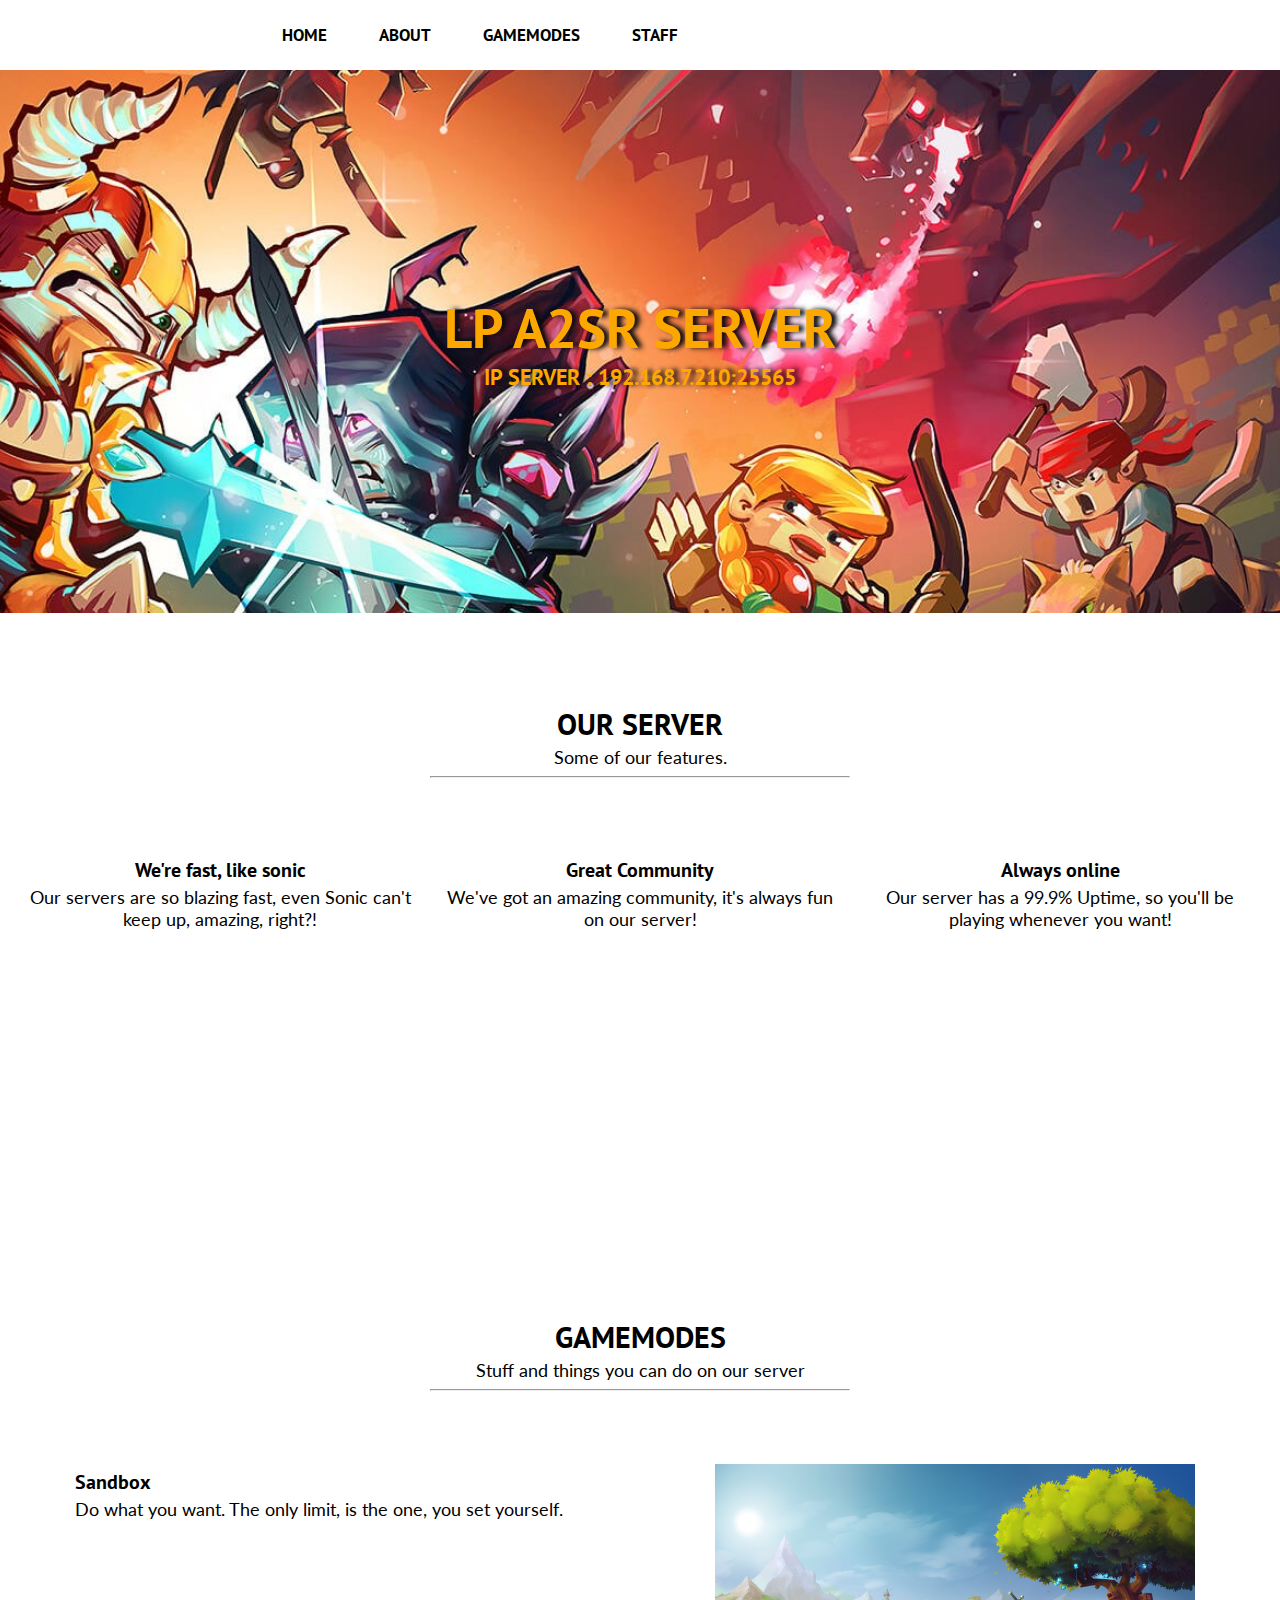
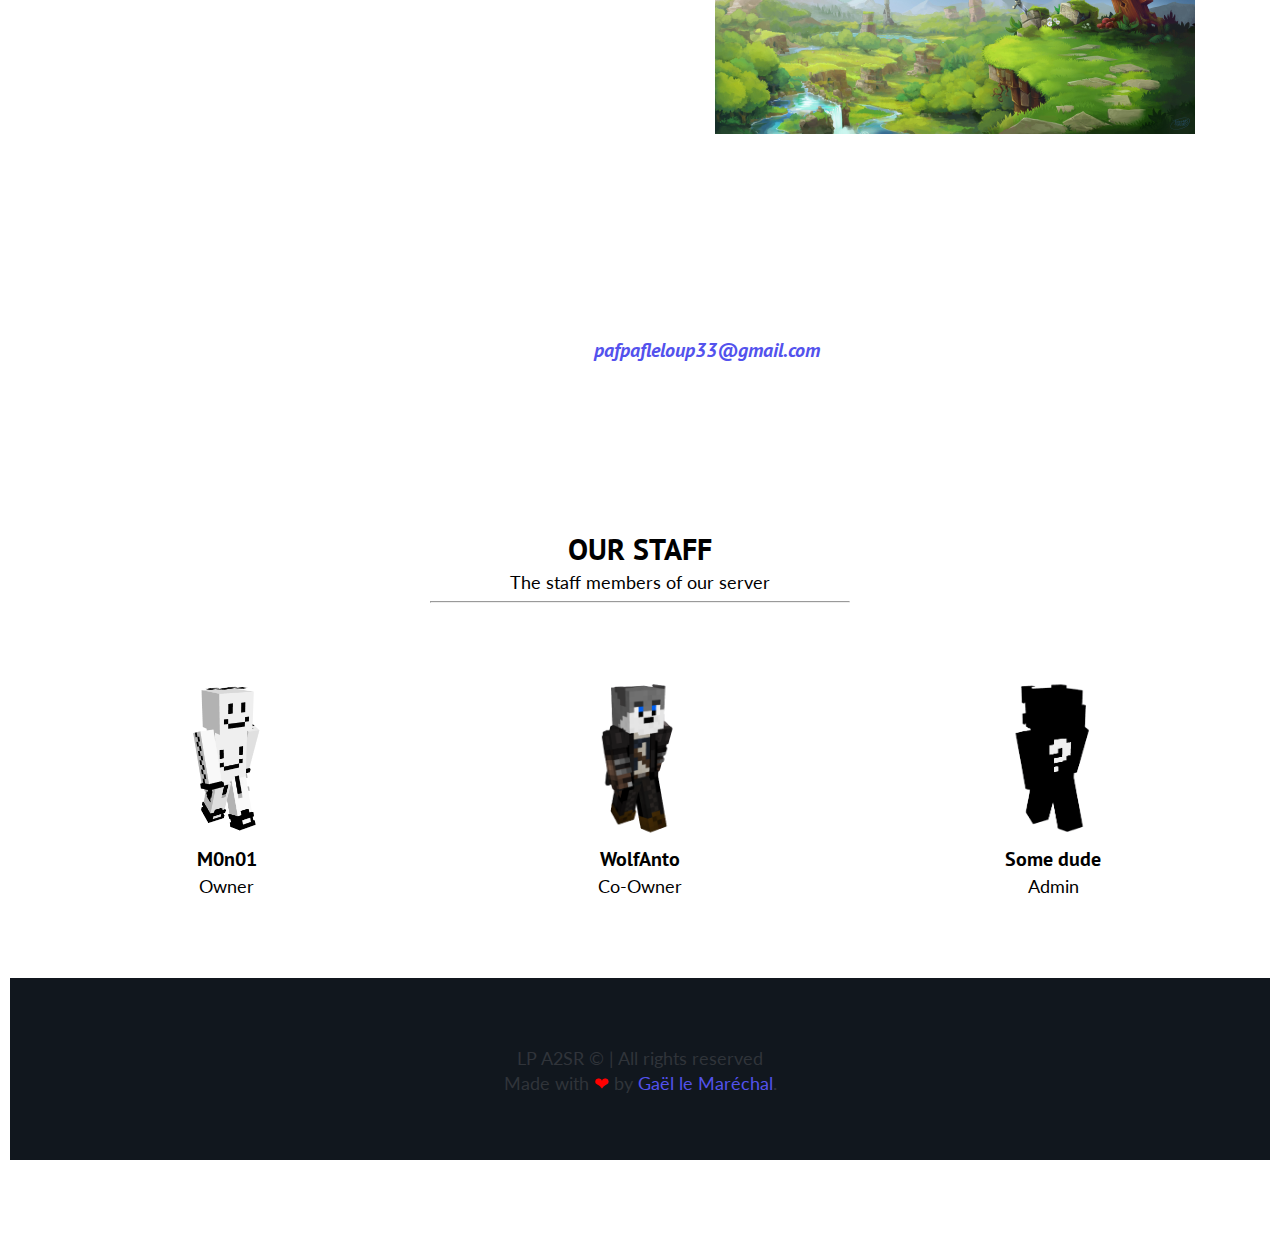
==== index2.html @ 5473cfc9 "maj site web" ====
<!--

	Template made by: Rick Klaasboer
	www.rickklaasboer.online

	Version: 1.0.0

	Note: All the images on the demo are not stored locally, 
	but stored on other servers, 
	if they're not showing, one of the links could be broken!

	Need support?
	PM me on SpigotMC (https://www.spigotmc.org/members/gewoonrick.31710/)

	See anything broken?
	PM me on SpigotMC (https://www.spigotmc.org/members/gewoonrick.31710/)

-->
<!DOCTYPE html>
<html lang="en">
<head>
	<title>LP A2SR</title>

	<meta name="viewport" content="width=device-width, initial-scale=1.0">
	<meta charset="utf-8">

	<!-- Custom CSS for this template -->
	<link rel="stylesheet" type="text/css" href="css/main.css">

	<!-- Font -->
	<link href="https://fonts.googleapis.com/css?family=PT+Sans" rel="stylesheet">
	<link href="https://fonts.googleapis.com/css?family=PT+Sans:700" rel="stylesheet">
	<link href="https://fonts.googleapis.com/css?family=PT+Sans:400" rel="stylesheet">
	<link href="https://fonts.googleapis.com/css?family=Lato" rel="stylesheet"> 

	<!-- Bootstrap -->
	<link rel="stylesheet" type="text/css" href="css/bootstrap/bootstrap-grid.min.css">
	<link rel="stylesheet" type="text/css" href="js/bootstrap/bootstrap.min.js">

	<!-- Font Awesome -->
	<link rel="stylesheet" href="https://use.fontawesome.com/releases/v5.0.12/css/all.css" integrity="sha384-G0fIWCsCzJIMAVNQPfjH08cyYaUtMwjJwqiRKxxE/rx96Uroj1BtIQ6MLJuheaO9" crossorigin="anonymous">

</head>
<body>

	<button onclick="topFunction()" id="myBtn" title="Go to top"><i class="fas fa-arrow-up"></i></button> 
	
	<!-- Navbar -->
	<div class="topnav" id="myTopnav">
		<div class="max-width">
			  <a href="#head">Home</a>
			  <a href="#about">About</a>
			  <a href="#gamemodes">Gamemodes</a>
			  <a href="#staff">Staff</a>
		  	  <a href="javascript:void(0);" style="font-size:15px;" class="icon" onclick="myFunction()">&#9776;</a>
		</div>
	</div>
	<!-- End Navbar -->

	<!-- Header (Banner) -->
	<header id="head" class="parallax">
		<h1>LP A2SR Server</h1>
		<h3>IP Server : 192.168.7.210:25565</h3>
	</header>
	<!-- End Header -->

	<!-- About Section -->
	<section id="about">
		<h1>OUR SERVER</h1>
		<p>Some of our features.</p>
		<hr>
		<!-- First row of features -->
		<div class="row features">
			<div class="col">
				<i class="fab fa-cloudscale feature"></i>
				<h2>We're fast, like sonic</h2>
				<p>Our servers are so blazing fast, even Sonic can't keep up, amazing, right?!</p>
			</div>
			<div class="col">
				<i class="fas fa-users feature"></i>
				<h2>Great Community</h2>
				<p>We've got an amazing community, it's always fun on our server!</p>
			</div>
			<div class="col">
				<i class="fas fa-shield-alt feature"></i>
				<h2>Always online</h2>
				<p>Our server has a 99.9% Uptime, so you'll be playing whenever you want!</p>
			</div>
		</div>
		<!-- End first row -->

		<!-- Note: You can add as many feature rows as you like. -->
	</section>
	<!-- End about section -->

	<!-- Banner 1 -->
	<section id="banner" class="parallax">
		<h1>WHAT ARE YOU WAITING FOR?</h1>
		<h2>JOIN OUR SERVER NOW AT <i>192.168.7.210:25565</i></h2>
	</section>
	<!-- End Banner 1 -->

	<!-- Gamemodes Section -->
	<section id="gamemodes">
		<h1>GAMEMODES</h1>
		<p>Stuff and things you can do on our server</p>
		<hr>
		<!-- First Gamemode -->
		<div class="row fixed-width">
			<div class="col-md mode">
				<h2>Sandbox</h2>
				<p>Do what you want. The only limit, is the one, you set yourself.</p>
			</div>
			<!-- Gamemode Image -->
			<div class="col-md img">
				<img class="res-img" src="imgs/survival.jpg">
			</div>
			<!-- End Gamemode Image -->
		</div>
		<!-- End First Gamemode -->

	<!-- End Gamemode Section -->

	<!-- Third Banner -->
	<section id="banner3" class="parallax">
		<h1>HAVE A QUESTION?</h1>
		<h2>CONTACT US AT <i><a href="mailto:#">pafpafleloup33@gmail.com</a></i></h2>
	</section>
	<!-- End Third Section -->

	<!-- Staff Section -->
	<section id="staff">
		<h1>OUR STAFF</h1>
		<p>The staff members of our server</p>
		<hr>
		<!-- First Row Staff -->
		<div class="row stafflist">
			<!-- First Staff Member -->
			<div class="col-md staffblock">
				<img width="160px" height="160px"; src="imgs/gael.png?w=1000&h=">
				<h2>M0n01</h2>
				<p>Owner</p>
			</div>
			<!-- End First Staff Member -->

			<!-- Second Staff Member -->
			<div class="col-md staffblock">
				<img width="100px" height="160px"; src="imgs/wolfanto.png?w=1000&h=">
				<h2>WolfAnto</h2>
				<p>Co-Owner</p>
			</div>
			<!-- End Second Staf Member -->

			<!-- Third Staff Member -->
			<div class="col-md staffblock">
				<img width="100px" height="160px"; src="imgs/random.png?w=1000&h=">
				<h2>Some dude</h2>
				<p>Admin</p>
			</div>
			<!-- End Third Staff Member -->
		</div>
		<!-- End First Row Staff -->

			<!-- End Sixth Staf Member -->
		</div>
		<!-- End Second Row Staff -->
	</section>
	<!-- End Staff Section -->

	<!-- Footer -->
	<footer>
		<div class="footer">
			<div class="copyright-notice">
				<!-- !! Replace this with your own domain !! -->
				<p>LP A2SR &copy; | All rights reserved</p>
				<!-- If you want to, you're allowed to delete these credits. But if you want to support my work, please leave it. -->
				<p>Made with <font color="red">❤</font> by <a target="_blank">Gaël le Maréchal</a>.</font></p>
			</div>
		</div>
	</footer>
	<!-- End Footer -->

	<!-- Smooth Scrolling Script (from https://goo.gl/uWLqWu) | Do not touch if you don't know what you're doing! -->
	<script src="https://ajax.googleapis.com/ajax/libs/jquery/3.3.1/jquery.min.js"></script>
	<script>
		$(document).ready(function(){
		  // Add smooth scrolling to all links
		  $("a").on('click', function(event) {

		    // Make sure this.hash has a value before overriding default behavior
		    if (this.hash !== "") {
		      // Prevent default anchor click behavior
		      event.preventDefault();

		      // Store hash
		      var hash = this.hash;

		      // Using jQuery's animate() method to add smooth page scroll
		      // The optional number (800) specifies the number of milliseconds it takes to scroll to the specified area
		      $('html, body').animate({
		        scrollTop: $(hash).offset().top
		      }, 100, function(){
		   
		        // Add hash (#) to URL when done scrolling (default click behavior)
		        window.location.hash = hash;
		      });
		    } // End if
		  });
		});
	</script>
	<!-- End Smooth Scrolling Script -->

	<script>
		function myFunction() {
		    var x = document.getElementById("myTopnav");
		    if (x.className === "topnav") {
		        x.className += " responsive";
		    } else {
		        x.className = "topnav";
		    }
		}
	</script>

	<script>
	// When the user scrolls down 20px from the top of the document, show the button
	window.onscroll = function() {scrollFunction()};

	function scrollFunction() {
	    if (document.body.scrollTop > 20 || document.documentElement.scrollTop > 20) {
	        document.getElementById("myBtn").style.display = "block";
	    } else {
	        document.getElementById("myBtn").style.display = "none";
	    }
	}

	// When the user clicks on the button, scroll to the top of the document
	function topFunction() {
	    document.body.scrollTop = 0;
	    document.documentElement.scrollTop = 0;
	}
	</script>

</body>
</html>
---- css/main.css ----
@-ms-viewport{
    width:device-width
}
html{
    box-sizing:border-box;
    -ms-overflow-style:scrollbar
}
*,::after,::before{
    box-sizing:inherit
}

html,body {
	font-family: 'PT Sans', sans-serif;
	margin: 0;
	padding: 0;
	scroll-behavior: smooth;
}

hr {
	max-width: 420px;
	color: #718093;
}

p {
	font-family: 'Lato', sans-serif;
	margin: 0;
	padding: 0;
}

h1,h2,h3,h4,h5,h6 {
	font-family: 'PT Sans', sans-serif;
	margin: 0;
	padding: 0;
}

.parallax {
    height: 100%; 
    background-attachment: fixed;
    background-position: center;
    background-repeat: no-repeat;
    background-size: cover;
}

a {
	text-decoration: none;
	color: #5352ed;
	transition: all .2s ease-in;
}

a:hover {
	text-decoration: none;
	color: #192a56;
	transition: all .2s ease-in;
}

#myBtn {
    display: none;
    position: fixed;
    bottom: 20px;
    right: 30px;
    z-index: 99;
    border: none;
    outline: none;
    background-color: #3498db;
    color: white;
    cursor: pointer;
    padding: 15px;
    padding-right: 19px;
    padding-left: 19px;
    font-size: 18px;
    transition: all .2s ease-in;
}

#myBtn:hover {
    background-color: #2980b9;
    transition: all .2s ease-in;
}

/* Navbar */

.topnav {
	list-style-type: none;
    overflow: hidden;
    background-color: white;
    box-shadow: 0px 6px 13px -7px rgba(0,0,0,0.20);
    transition: all .2s ease-in;
    font-weight: 700;
    text-transform: uppercase;
}

.topnav a {
    float: left;
    display: block;
    color: black;
    text-align: center;
    padding: 24px 26px;
    text-decoration: none;
    font-size: 17px;
}

.topnav a:hover {
    color: #3498db;
}

.topnav .icon {
  display: none;
}

@media screen and (max-width: 800px) {
  .topnav a:not(:first-child) {display: none;}
  .topnav a.icon {
    float: right;
    display: block;
  }
}

@media screen and (max-width: 800px) {
  .topnav.responsive {position: relative;}
  .topnav.responsive .icon {
    position: absolute;
    right: 0;
    top: 0;
  }
  .topnav.responsive a {
    float: none;
    display: block;
    text-align: left;
  }
}

@media screen and (min-width: 800px) {
  div .max-width {
    max-width: 60%;
    margin: 0 auto;
    box-shadow: none;
  }
}

/* End Navbar */

#head {
	background-image: url("../imgs/banner.jpg");
	margin: 0;
	padding: 222px 0px 222px 0px;
	text-align: center;
	color: white;
}

#head h1 {
	font-size: 55px;
	font-weight: 700;
	text-transform: uppercase;
	color: #fca800;
	text-shadow: #0b0b0b 5px 0 5px;
}

#head h3 {
	font-size: 22px;
	text-transform: uppercase;
	color: #fca800;
	text-shadow: #0b0b0b 5px 0 5px;
}

#about {
	margin: 10px;
	text-align: center;
	padding-top: 66px;
	padding-bottom: 66px;
}

#about h1 {
	font-size: 30px;
	font-weight: 700;
	text-transform: uppercase;
	margin-top: 15px;
}

#about .features {
	max-width: 1280px;
	margin: 0 auto;
	padding-top: 66px;
}

#about .feature {
	font-size: 60px;
	color: #1c2630;
	margin-top: 17px;
}

#about h2 {
	margin-top: 5px;
	font-size: 20px;
}

#about p {
	margin-top: 3px;
	font-size: 18px;
}

#banner {
	background-image: url("https://i.imgur.com/XL2PAd3.png");
	padding: 75px 0px 75px 0px;
	text-align: center;
}

#banner2 {
	background-image: url("https://i.imgur.com/8P27W9N.png");
	padding: 75px 0px 75px 0px;
	text-align: center;
}

#banner3 {
	background-image: url("https://i.imgur.com/MljFIMA.png");
	padding: 75px 0px 75px 0px;
	text-align: center;
}

#banner h1 {
	font-size: 30px;
	font-weight: 700;
	text-transform: uppercase;
	color: white;
}

#banner h2 {
	margin-top: 5px;
	font-size: 20px;
	color: white;
}

#banner2 h1 {
	font-size: 30px;
	font-weight: 700;
	text-transform: uppercase;
	color: white;
}

#banner2 h2 {
	margin-top: 5px;
	font-size: 20px;
	color: white;
}

#banner3 h1 {
	font-size: 30px;
	font-weight: 700;
	text-transform: uppercase;
	color: white;
}

#banner3 h2 {
	margin-top: 5px;
	font-size: 20px;
	color: white;
}

#staff {
	margin: 10px;
	text-align: center;
	padding-top: 66px;
	padding-bottom: 66px;
}

#staff h1 {
	font-size: 30px;
	font-weight: 700;
	text-transform: uppercase;
	margin-top: 15px;
}

#staff h2 {
	margin-top: 5px;
	font-size: 20px;
}

#staff p {
	margin-top: 3px;
	font-size: 18px;
}

#staff .stafflist {
	max-width: 1280px;
	margin: 0 auto;
	padding-top: 66px;
}

#staff .staffblock {
	transform: none;
	transition: all .2s ease-in;
	margin-bottom: 5px;
}

#staff .staffblock:hover {
	transform: scale(1.1,1.1);
	transition: all .2s ease-in;
}

#gamemodes {
	margin: 10px;
	text-align: center;
	padding-top: 66px;
	padding-bottom: 66px;
}

#gamemodes h1 {
	font-size: 30px;
	font-weight: 700;
	text-transform: uppercase;
	margin-top: 15px;
}

#gamemodes h2 {
	margin-top: 5px;
	font-size: 20px;
}

#gamemodes p {
	margin-top: 3px;
	font-size: 18px;
}

#gamemodes .gray {
	background-color: #ecf0f1;
    padding: 0;
    margin: -10px;
}

#gamemodes .mode {
	margin: 15px;
	text-align: left;
	padding: 50px;
	max-width: 1280px;
}

#gamemodes .mode-inv {
	margin: 15px;
	text-align: right;
	padding: 50px;
	max-width: 1280px
}

@media screen and (min-width: 800px) {
	#gamemodes .img {
		margin: 15px;
		padding: 50px;
		max-width: 1280px
	}
}

@media screen and (max-width: 799px) {
	#gamemodes .img {
		padding: 50px 0px 50px 0px;
	}
}

#gamemodes .fixed-width {
	max-width: 1280px;
	margin: 0 auto;
}

#vote {
	margin: 10px;
	text-align: center;
	padding-top: 66px;
	padding-bottom: 66px;
}

#vote h1 {
	font-size: 30px;
	font-weight: 700;
	text-transform: uppercase;
	margin-top: 15px;
}

#vote h2 {
	margin-top: 5px;
	font-size: 20px;
}

#vote p {
	margin-top: 3px;
	font-size: 18px;
}

#vote .votelist {
	max-width: 1280px;
	margin: 0 auto;
	padding-top: 66px;
	padding-bottom: 66px;
}

#vote .voteblock {
	transform: none;
	transition: all .2s ease-in;
}

.voteblock a {
	font-weight: 700;
}


footer {
	background-color: #11171e;
	color: white;
}

.footer {
	max-width: 1280px;
	margin: 0 auto;
	float: none;
	padding-top: 66px;
	padding-bottom: 66px;
}

.copyright-notice {
	color: #30343a;
	margin: 0;
	margin-bottom: 0px;
	padding: 0;
	text-align: center;
	transition: all .2s ease-in;
	cursor: default;
}

.copyright-notice:hover {
	color: white;
	margin: 0;
	margin-bottom: 0px;
	padding: 0;
	text-align: center;
	transition: all .2s ease-in;
}

@media screen and (min-width: 800px) {
	.res-img {
		width: 480px;
	}
}

@media screen and (max-width: 799px) {
	.res-img {
		width: 100%;	}
}

@media screen and (min-width: 800px) {
	.res-img-sm {
		height: 110px;
	}
}

@media screen and (max-width: 799px) {
	.res-img-sm {
		width: 100%;	}
}
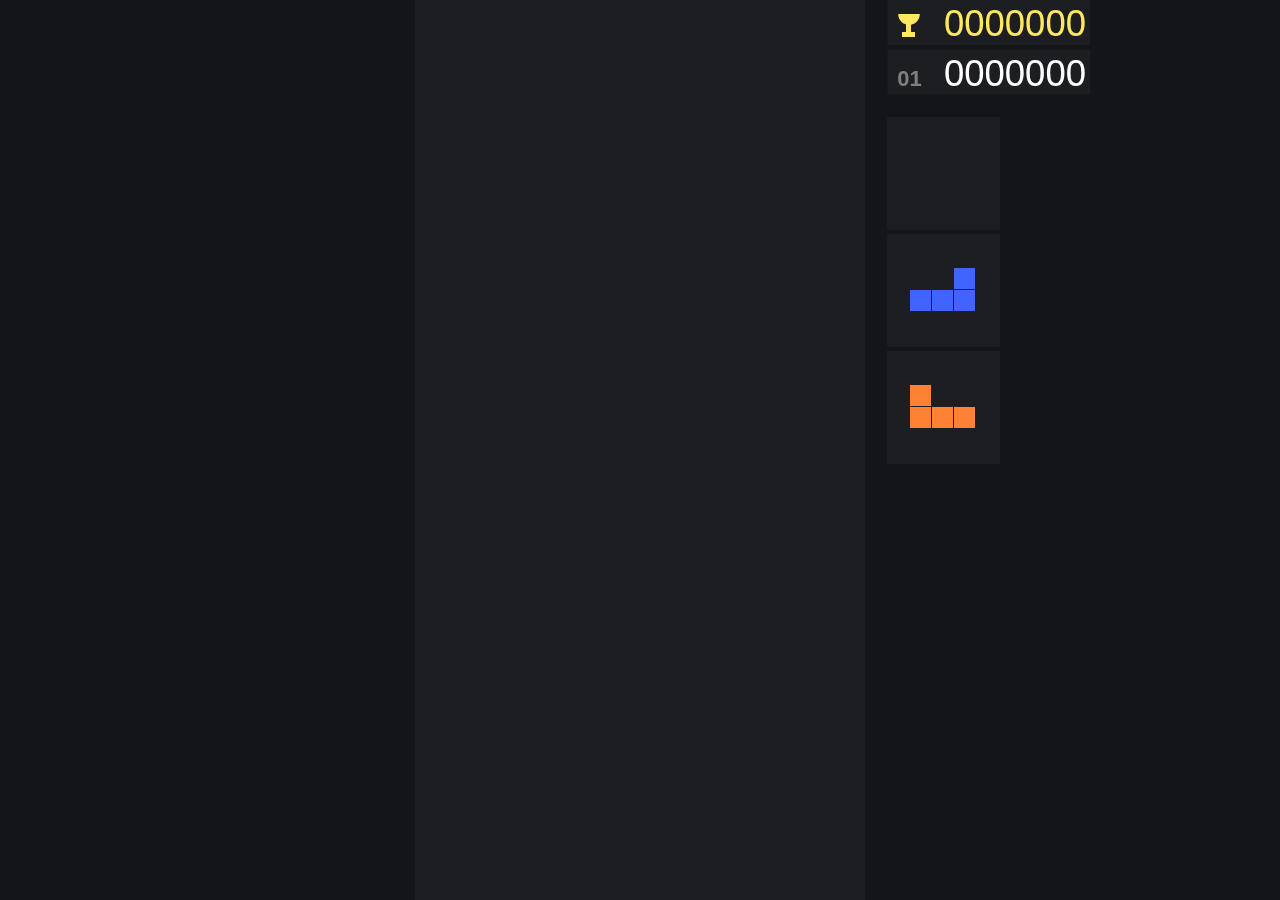
==== commit 2343e26c: "maj tetris" ====
--- a/index2.html
+++ b/index2.html
@@ -1,244 +1,1059 @@
-<!--
-
-	Template made by: Rick Klaasboer
-	www.rickklaasboer.online
-
-	Version: 1.0.0
-
-	Note: All the images on the demo are not stored locally, 
-	but stored on other servers, 
-	if they're not showing, one of the links could be broken!
-
-	Need support?
-	PM me on SpigotMC (https://www.spigotmc.org/members/gewoonrick.31710/)
-
-	See anything broken?
-	PM me on SpigotMC (https://www.spigotmc.org/members/gewoonrick.31710/)
-
--->
 <!DOCTYPE html>
-<html lang="en">
+<html lang="en-US">
+ 
 <head>
-	<title>LP A2SR</title>
-
-	<meta name="viewport" content="width=device-width, initial-scale=1.0">
-	<meta charset="utf-8">
-
-	<!-- Custom CSS for this template -->
-	<link rel="stylesheet" type="text/css" href="css/main.css">
-
-	<!-- Font -->
-	<link href="https://fonts.googleapis.com/css?family=PT+Sans" rel="stylesheet">
-	<link href="https://fonts.googleapis.com/css?family=PT+Sans:700" rel="stylesheet">
-	<link href="https://fonts.googleapis.com/css?family=PT+Sans:400" rel="stylesheet">
-	<link href="https://fonts.googleapis.com/css?family=Lato" rel="stylesheet"> 
-
-	<!-- Bootstrap -->
-	<link rel="stylesheet" type="text/css" href="css/bootstrap/bootstrap-grid.min.css">
-	<link rel="stylesheet" type="text/css" href="js/bootstrap/bootstrap.min.js">
-
-	<!-- Font Awesome -->
-	<link rel="stylesheet" href="https://use.fontawesome.com/releases/v5.0.12/css/all.css" integrity="sha384-G0fIWCsCzJIMAVNQPfjH08cyYaUtMwjJwqiRKxxE/rx96Uroj1BtIQ6MLJuheaO9" crossorigin="anonymous">
-
+    <meta charset="UTF-8">
+    <title>Tetris</title>
 </head>
+ 
 <body>
 
-	<button onclick="topFunction()" id="myBtn" title="Go to top"><i class="fas fa-arrow-up"></i></button> 
-	
-	<!-- Navbar -->
-	<div class="topnav" id="myTopnav">
-		<div class="max-width">
-			  <a href="#head">Home</a>
-			  <a href="#about">About</a>
-			  <a href="#gamemodes">Gamemodes</a>
-			  <a href="#staff">Staff</a>
-		  	  <a href="javascript:void(0);" style="font-size:15px;" class="icon" onclick="myFunction()">&#9776;</a>
-		</div>
-	</div>
-	<!-- End Navbar -->
-
-	<!-- Header (Banner) -->
-	<header id="head" class="parallax">
-		<h1>LP A2SR Server</h1>
-		<h3>IP Server : 192.168.7.210:25565</h3>
-	</header>
-	<!-- End Header -->
-
-	<!-- About Section -->
-	<section id="about">
-		<h1>OUR SERVER</h1>
-		<p>Some of our features.</p>
-		<hr>
-		<!-- First row of features -->
-		<div class="row features">
-			<div class="col">
-				<i class="fab fa-cloudscale feature"></i>
-				<h2>We're fast, like sonic</h2>
-				<p>Our servers are so blazing fast, even Sonic can't keep up, amazing, right?!</p>
-			</div>
-			<div class="col">
-				<i class="fas fa-users feature"></i>
-				<h2>Great Community</h2>
-				<p>We've got an amazing community, it's always fun on our server!</p>
-			</div>
-			<div class="col">
-				<i class="fas fa-shield-alt feature"></i>
-				<h2>Always online</h2>
-				<p>Our server has a 99.9% Uptime, so you'll be playing whenever you want!</p>
-			</div>
-		</div>
-		<!-- End first row -->
-
-		<!-- Note: You can add as many feature rows as you like. -->
-	</section>
-	<!-- End about section -->
-
-	<!-- Banner 1 -->
-	<section id="banner" class="parallax">
-		<h1>WHAT ARE YOU WAITING FOR?</h1>
-		<h2>JOIN OUR SERVER NOW AT <i>192.168.7.210:25565</i></h2>
-	</section>
-	<!-- End Banner 1 -->
-
-	<!-- Gamemodes Section -->
-	<section id="gamemodes">
-		<h1>GAMEMODES</h1>
-		<p>Stuff and things you can do on our server</p>
-		<hr>
-		<!-- First Gamemode -->
-		<div class="row fixed-width">
-			<div class="col-md mode">
-				<h2>Sandbox</h2>
-				<p>Do what you want. The only limit, is the one, you set yourself.</p>
-			</div>
-			<!-- Gamemode Image -->
-			<div class="col-md img">
-				<img class="res-img" src="imgs/survival.jpg">
-			</div>
-			<!-- End Gamemode Image -->
-		</div>
-		<!-- End First Gamemode -->
-
-	<!-- End Gamemode Section -->
-
-	<!-- Third Banner -->
-	<section id="banner3" class="parallax">
-		<h1>HAVE A QUESTION?</h1>
-		<h2>CONTACT US AT <i><a href="mailto:#">pafpafleloup33@gmail.com</a></i></h2>
-	</section>
-	<!-- End Third Section -->
-
-	<!-- Staff Section -->
-	<section id="staff">
-		<h1>OUR STAFF</h1>
-		<p>The staff members of our server</p>
-		<hr>
-		<!-- First Row Staff -->
-		<div class="row stafflist">
-			<!-- First Staff Member -->
-			<div class="col-md staffblock">
-				<img width="160px" height="160px"; src="imgs/gael.png?w=1000&h=">
-				<h2>M0n01</h2>
-				<p>Owner</p>
-			</div>
-			<!-- End First Staff Member -->
-
-			<!-- Second Staff Member -->
-			<div class="col-md staffblock">
-				<img width="100px" height="160px"; src="imgs/wolfanto.png?w=1000&h=">
-				<h2>WolfAnto</h2>
-				<p>Co-Owner</p>
-			</div>
-			<!-- End Second Staf Member -->
-
-			<!-- Third Staff Member -->
-			<div class="col-md staffblock">
-				<img width="100px" height="160px"; src="imgs/random.png?w=1000&h=">
-				<h2>Some dude</h2>
-				<p>Admin</p>
-			</div>
-			<!-- End Third Staff Member -->
-		</div>
-		<!-- End First Row Staff -->
-
-			<!-- End Sixth Staf Member -->
-		</div>
-		<!-- End Second Row Staff -->
-	</section>
-	<!-- End Staff Section -->
-
-	<!-- Footer -->
-	<footer>
-		<div class="footer">
-			<div class="copyright-notice">
-				<!-- !! Replace this with your own domain !! -->
-				<p>LP A2SR &copy; | All rights reserved</p>
-				<!-- If you want to, you're allowed to delete these credits. But if you want to support my work, please leave it. -->
-				<p>Made with <font color="red">❤</font> by <a target="_blank">Gaël le Maréchal</a>.</font></p>
-			</div>
-		</div>
-	</footer>
-	<!-- End Footer -->
-
-	<!-- Smooth Scrolling Script (from https://goo.gl/uWLqWu) | Do not touch if you don't know what you're doing! -->
-	<script src="https://ajax.googleapis.com/ajax/libs/jquery/3.3.1/jquery.min.js"></script>
-	<script>
-		$(document).ready(function(){
-		  // Add smooth scrolling to all links
-		  $("a").on('click', function(event) {
-
-		    // Make sure this.hash has a value before overriding default behavior
-		    if (this.hash !== "") {
-		      // Prevent default anchor click behavior
-		      event.preventDefault();
-
-		      // Store hash
-		      var hash = this.hash;
-
-		      // Using jQuery's animate() method to add smooth page scroll
-		      // The optional number (800) specifies the number of milliseconds it takes to scroll to the specified area
-		      $('html, body').animate({
-		        scrollTop: $(hash).offset().top
-		      }, 100, function(){
-		   
-		        // Add hash (#) to URL when done scrolling (default click behavior)
-		        window.location.hash = hash;
-		      });
-		    } // End if
-		  });
-		});
-	</script>
-	<!-- End Smooth Scrolling Script -->
-
-	<script>
-		function myFunction() {
-		    var x = document.getElementById("myTopnav");
-		    if (x.className === "topnav") {
-		        x.className += " responsive";
-		    } else {
-		        x.className = "topnav";
-		    }
-		}
-	</script>
-
-	<script>
-	// When the user scrolls down 20px from the top of the document, show the button
-	window.onscroll = function() {scrollFunction()};
-
-	function scrollFunction() {
-	    if (document.body.scrollTop > 20 || document.documentElement.scrollTop > 20) {
-	        document.getElementById("myBtn").style.display = "block";
-	    } else {
-	        document.getElementById("myBtn").style.display = "none";
-	    }
-	}
-
-	// When the user clicks on the button, scroll to the top of the document
-	function topFunction() {
-	    document.body.scrollTop = 0;
-	    document.documentElement.scrollTop = 0;
-	}
-	</script>
-
+    <script>
+
+        //  TODO:
+        //    * touch controls
+        //    * allow late piece rotation
+        //    * code cleanup
+
+
+        //--------------------------------------------------//
+        //    PAGE OBJECT & LOGIC                           //
+        //--------------------------------------------------//
+
+        var Page = {  
+        IsSetup: false,
+        
+        body: document.getElementsByTagName('body')[0],
+        cvs: document.createElement('canvas'),
+        ctx: 0,
+        
+        unitSize: 0,
+        AreaArr: [], 
+        
+        // calculates the unit size, canvas bounds, and canvas positioning
+        WindowChanged: function() {
+            
+            // Calulcate the unitSize based on window width and height.
+            // The minimum of these calculations will be used.
+            
+            var bodyW = document.documentElement.clientWidth,
+                bodyH = document.documentElement.clientHeight,
+                newUnitW = (bodyW - (bodyW % 80)) / 16,
+                newUnitH = (bodyH - (bodyH % 100)) / 20,
+                newUnitMin = Math.max(Math.min(newUnitW, newUnitH), 20);    
+            
+            // if the calcUnitMin != unitSize, update unitSize, recalculate
+            // all DrawAreaObjs, and update the canvas element bounds
+            
+            this.unitSize = newUnitMin;
+
+            // store Right-most & Bottom-most points for canvas bounds
+            var rightLimit = 0,
+                bottomLimit = 0;
+
+            for(var i = 0; i < Page.AreaArr.length; i++){
+            Page.AreaArr[i].CalculateBounds();
+
+            var newRightLimit = Page.AreaArr[i].left + Page.AreaArr[i].W,
+                newBottomLimit = Page.AreaArr[i].top + Page.AreaArr[i].H;
+
+            rightLimit = Math.max(newRightLimit, rightLimit);
+            bottomLimit = Math.max(newBottomLimit, bottomLimit);
+            }
+
+            this.cvs.width = rightLimit;
+            this.cvs.height = bottomLimit;
+
+            // left pos uses Game.W because ideally that area is centered
+            var topPos = (bodyH - bottomLimit) / 2,
+                leftPos = (bodyW / 2) - (this.Game.W / 2),
+                rightOffset = bodyW - (leftPos + rightLimit) - this.unitSize * 0.5;       
+
+            // if default canvas positioning extends beyond screen, adjust it
+            if (rightOffset < 0){
+            leftPos = Math.max(this.unitSize * 0.5, leftPos + rightOffset);
+            }
+
+            this.cvs.style.left = leftPos + 'px';
+            this.cvs.style.top =  topPos + 'px';    
+        },
+        
+        // performs the page setup
+        Initialize: function(){
+            
+            // if page has not been setup, do initial setup
+            if (this.IsSetup === false){
+            document.body.appendChild(Page.cvs);
+
+            this.body.style.overflow = 'hidden';
+            this.body.style.backgroundColor = 'rgb(19,21,25)';
+            this.cvs.style.position = 'absolute';     
+            this.ctx = this.cvs.getContext('2d');
+            
+            this.IsSetup = true;
+            }
+            
+            this.WindowChanged();
+            
+            // dirty all draw areas
+            for(var i = 0; i < Page.AreaArr.length; i++){
+            Page.AreaArr[i].IsDirty = true;
+            }
+        },
+
+        // redraws canvas visuals whenever the page is marked as dirty
+        Update: function() {
+            for(var i = 0; i < Page.AreaArr.length; i++){
+            if (Page.AreaArr[i].IsDirty){
+                Page.AreaArr[i].Draw();
+                Page.AreaArr[i].IsDirty = false;
+            }
+            }
+        }
+        };
+        
+
+        // Definition for Area objects. Bounds are in UNITS
+        function DrawAreaObj(Left,Top,Width,Height,DrawFunction){
+
+        // bounds in UNITS
+        this.leftBase = Left;
+        this.topBase = Top;
+        this.widthBase = Width;
+        this.heightBase = Height;
+        
+        // bounds in PIXELS
+        this.left = 0;
+        this.top = 0;
+        this.W = 0;
+        this.H = 0;
+        
+        // dirty flag (clean yourself up flag, you're better than that)
+        this.IsDirty = false;
+        
+        // bounds recalculated and area dirtied when unitSize changes
+        this.CalculateBounds = function(){
+            this.left = this.leftBase * Page.unitSize;
+            this.top = this.topBase * Page.unitSize;
+            this.W = this.widthBase * Page.unitSize;
+            this.H = this.heightBase * Page.unitSize;
+            
+            this.IsDirty = true;
+        };
+        
+        // draw function as passed in by the callee
+        this.Draw = DrawFunction;
+        
+        // push this area into the area arr    
+        Page.AreaArr.push(this);
+        }
+
+
+        Page.Game = new DrawAreaObj(0,0,10,20,function(){
+        
+        // unitSize minus a couple pixels of separation
+        var uDrawSize = Page.unitSize - 2,
+            drawL,
+            drawT;
+
+        // redraws the background elements for game area
+        Page.ctx.fillStyle = 'rgb(28,30,34)';
+        Page.ctx.fillRect(this.left, this.top, this.W, this.H); 
+        
+        // draw the static unit blocks
+        for(var i = 0; i < GM.StaticUnits.length; i++){
+            for(var j = 0; j < GM.StaticUnits[i].length; j++){
+            
+            // get the unit value for this index pair
+            var uValue = GM.StaticUnits[i][j];
+            
+            // if this unit value is not 0, draw the unit
+            if (uValue !== 0){
+                drawL = i * Page.unitSize + 1;
+                drawT = j * Page.unitSize + 1;
+
+                // fill this square with color based on player alive status        
+                Page.ctx.fillStyle = (GM.IsAlive) ? uValue : 'rgb(34,36,42)';      
+                Page.ctx.fillRect(drawL,drawT,uDrawSize,uDrawSize);
+            }
+            }
+        }
+        
+        // draw the current active projection and piece (if exists)
+        if (GM.Pc.Cur !== 0 && GM.IsAlive){
+            var projColor = ColorWithAlpha(GM.Pc.Cur.color,0.1);   
+            
+            for(var k = 0; k < GM.Pc.Cur.UO.arr.length; k++){
+            drawL = (GM.Pc.Cur.x + GM.Pc.Cur.UO.arr[k].x) * Page.unitSize + 1;
+            drawT = (GM.Pc.Cur.y + GM.Pc.Cur.UO.arr[k].y) * Page.unitSize + 1;
+            
+            Page.ctx.fillStyle = GM.Pc.Cur.color;
+            Page.ctx.fillRect(drawL,drawT,uDrawSize,uDrawSize); 
+            
+            // also draw the projection (if one exists)
+            if (GM.IsAlive && GM.Pc.ProjY !== 0){
+                drawT += GM.Pc.ProjY * Page.unitSize;
+                
+                Page.ctx.fillStyle = projColor;
+                Page.ctx.fillRect(drawL,drawT,uDrawSize,uDrawSize);
+            }
+            }
+        }
+            
+        // if the player is dead, draw the game over text
+        if (!GM.IsAlive){
+            DrawText("GAME OVER",'rgb(255,255,255)','500',
+                    'center',uDrawSize,this.W/2,this.H/4);
+        }
+        });
+
+
+        Page.UpcomingA = new DrawAreaObj(10.5,2.6,2.5,2.5,function(){
+        
+        var uDrawSize = Math.floor(Page.unitSize / 2),
+            pcA = GM.Pc.Upcoming[0];
+        
+        // next box background
+        Page.ctx.fillStyle = 'rgb(28,30,34)';
+        Page.ctx.fillRect(this.left, this.top, this.W, this.H);  
+        
+        // draw the upcoming piece (if one exists)
+        if (pcA !== 0){
+            Page.ctx.fillStyle = pcA.color;
+            
+            var totalL = 0, 
+                totalT = 0, 
+                countedL = [], 
+                countedT = [];
+            
+            // calculate average positions of units in order to center
+            for(var i = 0; i < pcA.UO.arr.length; i++){
+            var curX = pcA.UO.arr[i].x,
+                curY = pcA.UO.arr[i].y;
+            
+            if (countedL.indexOf(curX) < 0){
+                countedL.push(curX);
+                totalL += curX;
+            }
+            if (countedT.indexOf(curY) < 0){
+                countedT.push(curY);
+                totalT += curY;
+            }
+            }
+            
+            var avgL = uDrawSize * (totalL / countedL.length + 0.5),
+                avgT = uDrawSize * (totalT / countedT.length + 0.5),
+                offsetL = this.left + this.W/2,
+                offsetT = this.top + this.H/2;
+            
+            console.log(avgL + ", " + avgT);
+            
+            // now draw the upcoming piece, using avg vars to center
+            for(var j = 0; j < pcA.UO.arr.length; j++){
+            var drawL = Math.floor(offsetL - avgL + pcA.UO.arr[j].x * uDrawSize),
+                drawT = Math.floor(offsetT - avgT + pcA.UO.arr[j].y * uDrawSize); 
+            
+            Page.ctx.fillRect(drawL,drawT,uDrawSize - 1,uDrawSize - 1);
+            }
+        }
+        });
+
+
+        Page.UpcomingB = new DrawAreaObj(10.5,5.2,2.5,2.5,function(){
+        
+        var uDrawSize = Math.floor(Page.unitSize / 2),
+            pcB = GM.Pc.Upcoming[1];
+        
+        // next box background
+        Page.ctx.fillStyle = 'rgb(28,30,34)';
+        Page.ctx.fillRect(this.left, this.top, this.W, this.H);
+        
+        // draw the upcoming piece (if one exists)
+        if (pcB !== 0){
+            Page.ctx.fillStyle = pcB.color;
+            
+            var totalL = 0, 
+                totalT = 0, 
+                countedL = [], 
+                countedT = [];
+            
+            // calculate average positions of units in order to center
+            for(var i = 0; i < pcB.UO.arr.length; i++){
+            var curX = pcB.UO.arr[i].x,
+                curY = pcB.UO.arr[i].y;
+            
+            if (countedL.indexOf(curX) < 0){
+                countedL.push(curX);
+                totalL += curX;
+            }
+            if (countedT.indexOf(curY) < 0){
+                countedT.push(curY);
+                totalT += curY;
+            }
+            }
+            
+            var avgL = uDrawSize * (totalL / countedL.length + 0.5),
+                avgT = uDrawSize * (totalT / countedT.length + 0.5),
+                offsetL = this.left + this.W/2,
+                offsetT = this.top + this.H/2;
+            
+            console.log(avgL + ", " + avgT);
+            
+            // now draw the upcoming piece, using avg vars to center
+            for(var j = 0; j < pcB.UO.arr.length; j++){
+            var drawL = Math.floor(offsetL - avgL + pcB.UO.arr[j].x * uDrawSize),
+                drawT = Math.floor(offsetT - avgT + pcB.UO.arr[j].y * uDrawSize); 
+            
+            Page.ctx.fillRect(drawL,drawT,uDrawSize - 1,uDrawSize - 1);
+            }
+        }
+        });
+
+
+        Page.UpcomingC = new DrawAreaObj(10.5,7.8,2.5,2.5,function(){
+        
+        var uDrawSize = Math.floor(Page.unitSize / 2),
+            pcC = GM.Pc.Upcoming[2];
+        
+        // next box background
+        Page.ctx.fillStyle = 'rgb(28,30,34)';
+        Page.ctx.fillRect(this.left, this.top, this.W, this.H);
+        
+        // draw the upcoming piece (if one exists)
+        if (pcC !== 0){
+            Page.ctx.fillStyle = pcC.color;
+            
+            var totalL = 0, 
+                totalT = 0, 
+                countedL = [], 
+                countedT = [];
+            
+            // calculate average positions of units in order to center
+            for(var i = 0; i < pcC.UO.arr.length; i++){
+            var curX = pcC.UO.arr[i].x,
+                curY = pcC.UO.arr[i].y;
+            
+            if (countedL.indexOf(curX) < 0){
+                countedL.push(curX);
+                totalL += curX;
+            }
+            if (countedT.indexOf(curY) < 0){
+                countedT.push(curY);
+                totalT += curY;
+            }
+            }
+            
+            var avgL = uDrawSize * (totalL / countedL.length + 0.5),
+                avgT = uDrawSize * (totalT / countedT.length + 0.5),
+                offsetL = this.left + this.W/2,
+                offsetT = this.top + this.H/2;
+            
+            console.log(avgL + ", " + avgT);
+            
+            // now draw the upcoming piece, using avg vars to center
+            for(var j = 0; j < pcC.UO.arr.length; j++){
+            var drawL = Math.floor(offsetL - avgL + pcC.UO.arr[j].x * uDrawSize),
+                drawT = Math.floor(offsetT - avgT + pcC.UO.arr[j].y * uDrawSize); 
+            
+            Page.ctx.fillRect(drawL,drawT,uDrawSize - 1,uDrawSize - 1);
+            }
+        }
+        });
+
+
+        Page.ScoreBarHigh = new DrawAreaObj(10.5,0,4.5,1,function(){
+        
+        // draw the score area back bar
+        Page.ctx.fillStyle = 'rgb(28,30,34)';
+        Page.ctx.fillRect(this.left,this.top,this.W,this.H);
+        
+        
+        // Draw the trophy symbol
+        
+        var miniUnit, left, top, width, height;
+        
+        miniUnit = Page.unitSize * 0.01;
+        Page.ctx.fillStyle = 'rgb(255,232,96)';
+            
+        // trophy base
+        left = Math.floor(this.left + miniUnit * 33);
+        top = Math.floor(this.top + this.H - miniUnit * 28);
+        width = Math.floor(miniUnit * 30);
+        height = Math.floor(miniUnit * 12);
+        Page.ctx.fillRect(left,top,width,height);
+        
+        // trophy trunk
+        left = Math.floor(this.left + miniUnit * 42);
+        top = Math.floor(this.top + this.H - miniUnit * 50);
+        width = Math.floor(miniUnit * 12);
+        height = Math.floor(miniUnit * 32);  
+        Page.ctx.fillRect(left,top,width,height);
+        
+        // trophy bowl
+        left = Math.floor(this.left + miniUnit * 48);
+        top = Math.floor(this.top + this.H - miniUnit * 68);
+        Page.ctx.arc(left, top, miniUnit * 24, 0, Math.PI);
+        Page.ctx.fill();
+        
+        // draw the player's current score
+        text = ("00000000" + GM.ScoreHigh).slice(-7);
+        left = this.left + this.W - 4;
+        top = this.top + Page.unitSize * 0.8;
+        size = Math.floor(Page.unitSize * 0.8) + 0.5;
+        
+        DrawText(text, 'rgb(255,232,96)', '500', 'right', size, left, top);
+        });
+
+        Page.ScoreBarCur = new DrawAreaObj(10.5,1.1,4.5,1,function(){
+        
+        // draw the score area back bar
+        Page.ctx.fillStyle = 'rgb(28,30,34)';
+        Page.ctx.fillRect(this.left,this.top,this.W,this.H);
+        
+        // draw the player's current level
+        var text, left, top, size, miniUnit;
+        miniUnit = Page.unitSize * 0.01;
+        
+        text = ('00' + GM.Level).slice(-2);
+        left = this.left + Math.floor(miniUnit * 50);
+        top = this.top + Page.unitSize * 0.8;
+        size = Math.floor(Page.unitSize * 0.5);
+        
+        DrawText(text, 'rgb(128,128,128)', '900', 'center', size, left, top);
+        
+        
+        // draw the player's current score
+        text = ("00000000" + GM.ScoreCur).slice(-7);
+        left = this.left + this.W - 4;
+        top = this.top + Page.unitSize * 0.8;
+        size =  Math.floor(Page.unitSize * 0.8) + 0.5;
+        
+        DrawText(text, 'rgb(255,255,255)', '500', 'right', size, left, top);
+        });
+
+
+        //--------------------------------------------------//
+        //    GAME MANAGER OBJECT & LOGIC                   //
+        //--------------------------------------------------//
+
+        var GM = {
+        
+        //-- VARS ---------*/
+        
+        // timers
+        TimeCur:0, TimeEvent:0, TickRate:0,
+        
+        // player status & score
+        IsAlive:0, Level:0, PiecesRemaining:0,
+        
+        // score count and current piece score modifiers
+        ScoreHigh: 0, ScoreCur:0, ScoreBonus:0, DifficultFlag: 0,
+
+        // array of grid squares
+        StaticUnits: [],
+        
+        
+        /*-- FCNS ---------*/
+        
+        // Set up intial game var values
+        Initialize: function(){
+            
+            // reset current piece vars
+            this.Pc.Next = this.Pc.Cur = this.Pc.ProjY = 0;
+
+            // populate the GM's static unit array with 0's (empty)
+            for(var i = 0; i < 10; i++){
+            this.StaticUnits[i] = [];
+            for(var j = 0; j < 20; j++){
+                this.StaticUnits[i][j] = 0;
+            }
+            }
+
+            // reset timer
+            this.TimeCur = this.TimeEvent = 0;
+            this.TickRate = 500;
+
+            // set up level values for level 1
+            this.PiecesRemaining = 10;
+            this.Level = 1;
+
+            // reset the score and set player to alive
+            this.ScoreCur = 0;
+            this.IsAlive = true;
+        },
+
+        // updates time each frame and executing logic if a tick has passed
+        Update: function(){
+            this.TimeCur = new Date().getTime();
+        
+            if (this.TimeCur >= this.TimeEvent){
+            
+            if (GM.Pc.Cur === 0 && this.IsAlive){
+                this.Pc.Generate();
+            }
+            else{
+                this.Pc.DoGravity();
+                this.Pc.ProjY = this.Pc.TryProject();
+                Page.Game.IsDirty = true;
+            }      
+            
+            this.RefreshTimer();
+            }
+        },
+        
+        // reset the tick timer (generates a new TimeEvent target)
+        RefreshTimer: function(){
+            this.TimeEvent = new Date().getTime() + this.TickRate;
+        },
+        
+        // called when a piece is spawned, advances level if needed
+        PieceSpawned: function(){
+            this.PiecesRemaining--;
+            if (this.PiecesRemaining <= 0){
+            this.AdvanceLevel();
+            }
+        },
+        
+        // advance level, recalculate TickRate, reset pieces remaining
+        AdvanceLevel: function(){
+            this.Level++;
+            
+            this.TickRate = Math.floor(555 * Math.exp(this.Level / -10));
+            this.PiecesRemaining = Math.floor((5000 / this.TickRate));
+            
+            Page.ScoreBarCur.IsDirty = true;
+        },
+        
+        // check specified rows to see if any can be cleared
+        CheckUnits: function(checkRowsRaw){
+            var scoreMult = 0,
+                pieceScore = 0,
+                checkRows = [];
+            
+            // add the scoreBonus for dropping
+            if (this.ScoreBonus > 0){
+            pieceScore += this.ScoreBonus;      
+            }
+            
+            // sort the rows
+            for(var a = 0; a < 20; a++){
+            if (checkRowsRaw.indexOf(a) >= 0){
+                checkRows.push(a);
+            }
+            }
+            
+            for(var i = 0; i < checkRows.length; i++){
+            var hasGap = false,
+                checkIndex = checkRows[i]; 
+            
+            for(var j = 0; j < GM.StaticUnits.length; j++){
+                if (GM.StaticUnits[j][checkIndex] === 0){
+                hasGap = true;
+                break;
+                }
+            }
+            
+            
+            if (hasGap === false){
+                for(var k = 0; k < GM.StaticUnits.length; k++){
+                GM.StaticUnits[k].splice(checkIndex,1);
+                GM.StaticUnits[k].unshift(0);          
+                }
+                
+                pieceScore += 100 + 200 * scoreMult;
+                if (scoreMult > 2){
+                pieceScore += 100;
+                }        
+                scoreMult++;
+            }
+            }
+            
+            if(this.DifficultFlag === 1){
+            pieceScore = Math.floor(pieceScore * 1.5);
+            this.DifficultFlag = 0;
+            }
+            
+            if (pieceScore > 0){      
+            this.ScoreCur += pieceScore;
+            Page.ScoreBarCur.IsDirty = true;
+            
+            this.ScoreBonus = 0;
+            
+            if (scoreMult > 3){
+                this.DifficultFlag = 1;
+            }    
+            }
+        },
+        
+        GameOver: function(){
+            Page.Game.IsDirty = Page.ScoreBarCur.IsDirty = true;
+            
+            if (this.ScoreCur > this.ScoreHigh){
+            this.ScoreHigh = this.ScoreCur;
+            Page.ScoreBarHigh.IsDirty = true;
+            console.log(this.ScoreHigh);
+            }    
+            
+            this.IsAlive = false;
+        }
+        };
+
+
+        //--------------------------------------------------//
+        //    PIECE OBJECT BUILDER                          //
+        //--------------------------------------------------//
+
+        // PcObj is used to create new piece object instances based on the
+        // passed in parameters. PcObj is called by predefined templates
+
+        GM.PcObj = function(color, rotCount, units){  
+        this.x = 5;
+        this.y = 0;
+        this.color = color;
+        this.UO = {};
+
+        // rotate this piece by advancing to next unit obj of linked list
+        this.Rotate = function(){
+            this.UO = this.UO.nextUO;
+        };
+
+        // set up the piece unit object linked list to define rotations
+        this.SetUO = function(rotCount, units){    
+            var linkedListUO = [];
+            
+            linkedListUO[0] = { nextUO: 0, arr:[] };
+            linkedListUO[0].arr = units;
+
+            for(var i = 0; i < rotCount; i++){
+            var nextI = (i + 1 < rotCount) ? i + 1 : 0;
+            linkedListUO[i] = { nextUO: 0, arr:[]};
+            
+            if (i > 0){
+                linkedListUO[i-1].nextUO = linkedListUO[i];
+            }
+
+            for(var j = 0; j < units.length; j++){
+                var unX,
+                    unY;
+                
+                if (i === 0){
+                unX = units[j].x;
+                unY = units[j].y;
+                }
+                else{
+                unX = linkedListUO[i-1].arr[j].y * -1;
+                unY = linkedListUO[i-1].arr[j].x;  
+                }
+
+                linkedListUO[i].arr[j] = { x: unX, y: unY };        
+            }      
+            }
+            
+            linkedListUO[rotCount - 1].nextUO = linkedListUO[0];
+            this.UO = linkedListUO[0];
+        };
+        this.SetUO(rotCount, units);
+        };
+
+
+        //--------------------------------------------------//
+        //    PIECE TYPE TEMPLATES                          //
+        //--------------------------------------------------//
+
+        // Templates create a new piece object instance based on
+        // their color, rotation count, and unit block definitions.
+
+        // O - Square piece definition
+        GM.O = function(){
+        return new GM.PcObj('rgb(255,232,51)', 1,                
+                            [{x:-1,y: 0},
+                            {x: 0,y: 0},
+                            {x:-1,y: 1}, 
+                            {x: 0,y: 1}]);
+        };
+
+        // I - Line piece definition
+        GM.I = function(){
+        return new GM.PcObj('rgb(51,255,209)', 2,  
+                            [{x:-2,y: 0},
+                            {x:-1,y: 0},
+                            {x: 0,y: 0},
+                            {x: 1,y: 0}]);
+        };
+
+        // S - Right facing zigzag piece definition
+        GM.S = function(){ 
+        return new GM.PcObj('rgb(106,255,51)', 2, 
+                            [{x: 0,y: 0},
+                            {x: 1,y: 0}, 
+                            {x:-1,y: 1},
+                            {x: 0,y: 1}]);
+        };
+
+        // Z - Left facing zigzag piece definition
+        GM.Z = function(){ 
+        return new GM.PcObj('rgb(255,51,83)', 2,
+                            [{x:-1,y: 0},
+                            {x: 0,y: 0},
+                            {x: 0,y: 1},
+                            {x: 1,y: 1}]);
+        };
+
+        // L - Right facing angle piece definition
+        GM.L = function(){
+        return new GM.PcObj('rgb(255,129,51)', 4,
+                            [{x:-1,y: 0},
+                            {x: 0,y: 0},
+                            {x: 1,y: 0},
+                            {x:-1,y:-1}]);
+        };
+
+        // J - Left facing angle piece definition
+        GM.J = function(){
+        return new GM.PcObj('rgb(64,100,255)', 4,
+                            [{x:-1,y: 0},
+                            {x: 0,y: 0},
+                            {x: 1,y: 0},
+                            {x: 1,y:-1}]);
+        };
+
+        // T - Hat shaped piece definition
+        GM.T = function(){
+        return new GM.PcObj('rgb(160,62,255)', 4,
+                            [{x:-1,y: 0},
+                            {x: 0,y: 0},
+                            {x: 1,y: 0},
+                            {x: 0,y:-1}]);
+        };
+
+
+        //--------------------------------------------------//
+        //    ACTIVE PIECE CONTROLLER                       //
+        //--------------------------------------------------//
+
+        // Controls the generation, movement, and placement of piece 
+        // objects. Monitors the current piece and upcoming piece
+
+        GM.Pc = {
+        
+        //-- VARS ---------*/
+        
+        // current piece, projected Y pos of cur piece  
+        Cur:0, ProjY:0,
+        
+        // upcoming pieces
+        Upcoming: [0,0,0],
+        
+        
+        //-- FCNS ---------*/
+        
+        // push upcoming piece to current & randomize new upcoming piece
+        Generate: function(){
+            
+            // push upcoming piece to current and push down other upcomings
+            this.Cur = this.Upcoming[0];
+            this.Upcoming[0] = this.Upcoming[1];
+            this.Upcoming[1] = this.Upcoming[2];    
+                
+            // check if the player lost
+            if (this.Cur !== 0){
+            var spawnCollisions = this.CheckCollisions(0,0,0);
+            if (spawnCollisions > 0){
+                GM.GameOver();
+                this.Freeze();
+            }
+            }
+            
+            // if player is alive, generate random upcoming piece
+            if (GM.IsAlive !== 0){
+            var randInt = Math.floor(Math.random() * 7);
+
+            switch(randInt){
+                case 0: this.Upcoming[2] = GM.O(); break;
+                case 1: this.Upcoming[2] = GM.I(); break;
+                case 2: this.Upcoming[2] = GM.S(); break;
+                case 3: this.Upcoming[2] = GM.Z(); break; 
+                case 4: this.Upcoming[2] = GM.L(); break;
+                case 5: this.Upcoming[2] = GM.J(); break;
+                case 6: this.Upcoming[2] = GM.T(); break;
+                default: break;      
+            }
+
+            // if a current piece was set, inform the GM
+            if (this.Cur !== 0){
+                GM.PieceSpawned();
+                Page.Game.IsDirty = true;
+            }
+            
+            Page.UpcomingA.IsDirty = Page.UpcomingB.IsDirty =
+                Page.UpcomingC.IsDirty = true;
+            }
+        },
+        
+        // freeze the current piece's position and rotation
+        Freeze: function(){
+            
+            if (GM.IsAlive){
+            var affectedRows = [];    
+            
+            for(var i = 0; i < this.Cur.UO.arr.length; i++){
+                var staticX = this.Cur.x + this.Cur.UO.arr[i].x,
+                    staticY = this.Cur.y + this.Cur.UO.arr[i].y;
+
+                if (staticY >= 0 && staticY <= GM.StaticUnits[0].length){
+                GM.StaticUnits[staticX][staticY] = this.Cur.color;
+                }
+
+                if (affectedRows.indexOf(staticY) < 0){
+                affectedRows.push(staticY);
+                }
+            }
+
+            GM.CheckUnits(affectedRows);
+            this.Generate();
+            }
+        },
+        
+        // apply gravity to the current piece, checking for collisions
+        DoGravity: function(){    
+            if (this.Cur !== 0){
+            var collisions = this.CheckCollisions(0,0,1);
+            
+            if (collisions === 0){
+                this.Cur.y++;
+            }
+            else{
+                this.Freeze();
+            }
+            }
+            GM.RefreshTimer();
+        },
+        
+        // attempt to rotate the current piece, returns bool
+        TryRotate: function(){
+            if (this.Cur !== 0){    
+            var collisions = this.CheckCollisions(1,0,0);
+
+            if (collisions === 0){
+                this.Cur.Rotate();
+                return true;
+            }
+            }
+            return false;
+        },
+        
+        // attempt to move current piece base on given XY, returns bool
+        TryMove: function(moveX, moveY){    
+            if (this.Cur !== 0){
+            var collisions = this.CheckCollisions(0,moveX,moveY);
+
+            if (collisions === 0){
+                this.Cur.x += moveX;
+                this.Cur.y += moveY;
+
+                if (moveY > 0){
+                GM.RefreshTimer();
+                GM.ScoreBonus++;
+                }
+                return true;
+            }
+            }
+            return false;
+        },
+        
+        // attempt to drop the current piece until it collides, returns bool
+        TryDrop: function(){ 
+            var squaresDropped = 0;
+            
+            if (this.Cur !== 0){
+            while(this.TryMove(0,1) === true && squaresDropped < 22){
+                squaresDropped++;
+            }      
+            }
+
+            if (squaresDropped > 0){
+            GM.ScoreBonus += 2 * squaresDropped;
+            this.Freeze();
+            return true;
+            }
+            else{
+            return false;
+            }
+        },
+        
+        // attempt to find (and return) projected drop point of current piece
+        TryProject: function(){
+            var squaresDropped = 0;
+            
+            if (this.Cur !== 0){
+            while(this.CheckCollisions(0,0,squaresDropped) === 0 &&
+                    squaresDropped < 22){
+                squaresDropped++;
+            }
+            }
+            return squaresDropped - 1;    
+        },
+            
+        // return collision count OR -1 if test piece out of bounds
+        CheckCollisions: function(doRot, offsetX, offsetY){
+            var unitArr,
+                collisionCount = 0;    
+            
+            if (doRot === 1){
+            unitArr = this.Cur.UO.nextUO.arr;
+            }
+            else{
+            unitArr = this.Cur.UO.arr;
+            }
+
+            for(var i = 0; i < unitArr.length; i++){
+            var testX = this.Cur.x + unitArr[i].x + offsetX,
+                testY = this.Cur.y + unitArr[i].y + offsetY,
+                limitX = GM.StaticUnits.length,
+                limitY = GM.StaticUnits[0].length;
+            
+
+            if (testX < 0 || testX >= limitX || testY >= limitY){
+                return -1;
+            }      
+            else if (testY > 0){
+                if (GM.StaticUnits[testX][testY] !== 0){
+                collisionCount++;
+                }
+            }
+            }    
+            return collisionCount;
+        }
+        };
+
+
+        //--------------------------------------------------//
+        //    EVENT LISTENERS                               //
+        //--------------------------------------------------//
+
+        // Event for keyboard calls the corresponding manipulation functions
+        // in GM.Pc based on user inputs. If manipulation is successful,
+        // the page is marked as dirty.
+
+        document.addEventListener('keydown', function(evt){
+        var key = event.keyCode || event.which;
+
+        if (GM.IsAlive){
+            switch(key){
+
+                // Up arrow OR W = rotate     
+            case 38: 
+            case 87: 
+                Page.Game.IsDirty = GM.Pc.TryRotate(); 
+                break;
+
+                // Left arrow OR A = move left
+            case 37: 
+            case 65: 
+                Page.Game.IsDirty = GM.Pc.TryMove(-1,0);
+                break;
+
+                // Right arrow OR D = move right  
+            case 39:
+            case 68:
+                Page.Game.IsDirty = GM.Pc.TryMove(1,0);
+                break;
+
+                // Down arrow OR S = move down  
+            case 40:     
+            case 83:
+                Page.Game.IsDirty = GM.Pc.TryMove(0,1);
+                break;
+
+                // Spacebar to drop the current piece
+            case 32:
+                Page.Game.IsDirty = GM.Pc.TryDrop();
+                break;
+
+            default: break;
+            }
+
+            //if board was dirtied, cast fresh projection for current piece
+            if (Page.Game.IsDirty){
+            GM.Pc.ProjY = GM.Pc.TryProject();
+            }
+        }
+        
+        // if player not alive, reset the game
+        else{
+            Init();
+        }
+        
+        }, false);
+
+
+        // Window resize event calls Page function to update the canvas 
+        // size/position, area bounds within the canvas, and the unitSize
+
+        window.onresize = function(event) {
+        Page.WindowChanged();
+        };
+
+
+        //--------------------------------------------------//
+        //    INITIALAZATION AND GAME LOOP                  //
+        //--------------------------------------------------//
+
+        // Called on page load / game reset, Init fcn initializes 
+        // the Page and GM objects, then starts the main game loop.
+
+        function Init () { 
+        
+        // initialize the page object
+        Page.Initialize();
+        
+        // initialize the GM object
+        GM.Initialize();
+        }
+        Init();
+
+
+        // Main game loop. Updates GM object to check if tick can be
+        // performed. Then, if the page is dirty, performs a Draw.
+
+        function Loop() {  
+        
+        // always update Page
+        Page.Update();
+        
+        // only need to update GM if the player is alive
+        if (GM.IsAlive){
+            GM.Update();
+        }
+            
+        window.requestAnimationFrame(Loop);
+        }
+        Loop();
+
+
+        //--------------------------------------------------//
+        //    HELPER FUNCTIONS                              //
+        //--------------------------------------------------//
+
+        function DrawText(text, color, weight, alignment, size, left, top){  
+        Page.ctx.font = weight + ' ' + size + 'px "Jura", sans-serif';
+        Page.ctx.textAlign = alignment;
+        Page.ctx.fillStyle = color;
+        Page.ctx.fillText(text, left ,top);  
+        }
+
+
+        function ColorWithAlpha(color, alpha){
+        var retColor = 'rgba' + color.substring(3,color.length - 1);
+        retColor += ',' + alpha + ')';
+        return retColor;
+        }
+
+
+    </script>
+ 
 </body>
+ 
+ 
+ 
 </html>